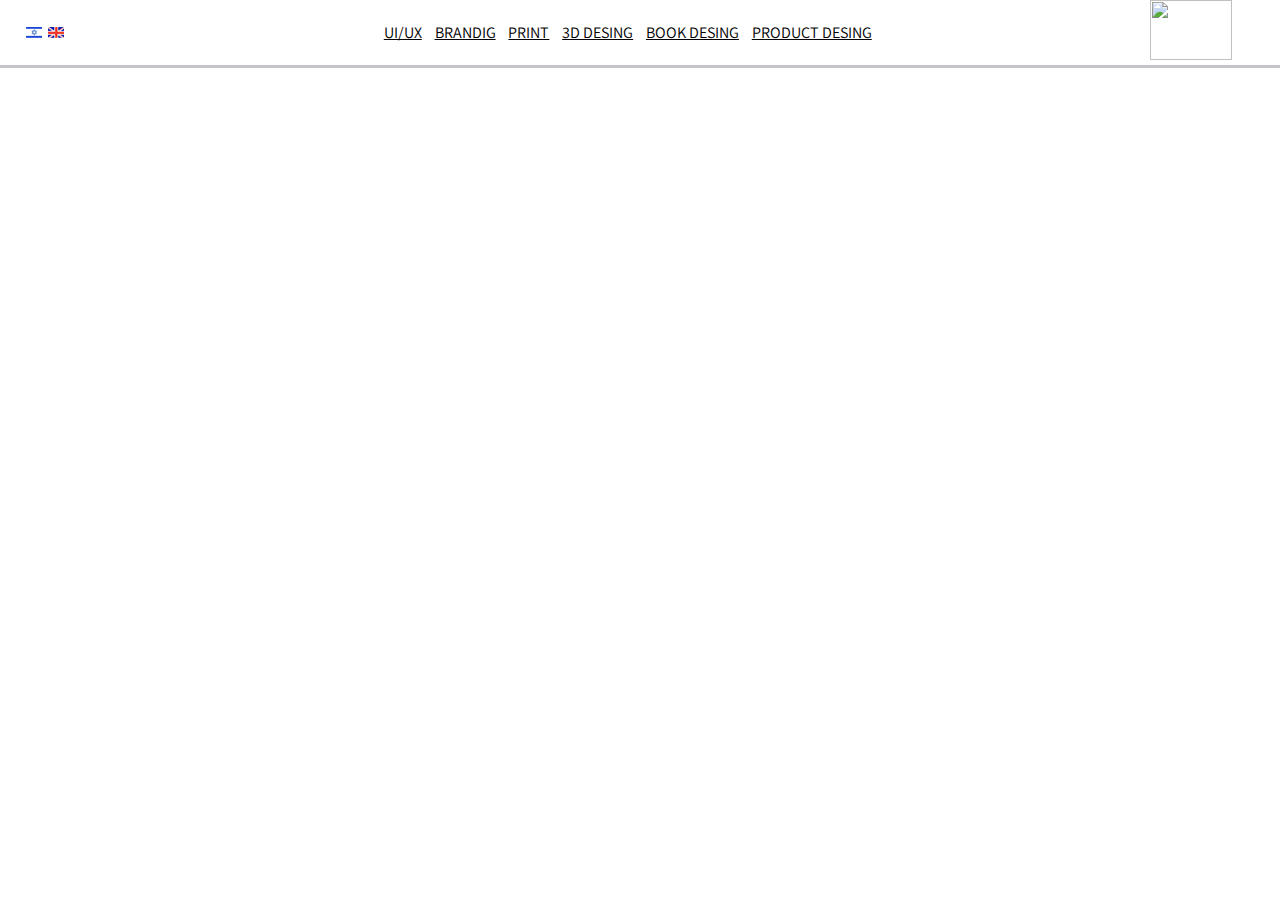
==== atech-web/index.html @ 6bf87c54 "web" ====
<!doctype html><html lang="en"><head><meta charset="utf-8"/><link rel="shortcut icon" href="/atech-web/favicon.ico"/><meta name="viewport" content="width=device-width,initial-scale=1,shrink-to-fit=no"/><meta name="theme-color" content="#000000"/><link rel="manifest" href="/atech-web/manifest.json"/><link href="https://fonts.googleapis.com/css?family=Assistant" rel="stylesheet"><title>ATech-App</title><link href="/atech-web/static/css/main.49054a58.chunk.css" rel="stylesheet"></head><body><noscript>You need to enable JavaScript to run this app.</noscript><div id="root"></div><script>!function(l){function e(e){for(var r,t,n=e[0],o=e[1],u=e[2],f=0,i=[];f<n.length;f++)t=n[f],c[t]&&i.push(c[t][0]),c[t]=0;for(r in o)Object.prototype.hasOwnProperty.call(o,r)&&(l[r]=o[r]);for(s&&s(e);i.length;)i.shift()();return p.push.apply(p,u||[]),a()}function a(){for(var e,r=0;r<p.length;r++){for(var t=p[r],n=!0,o=1;o<t.length;o++){var u=t[o];0!==c[u]&&(n=!1)}n&&(p.splice(r--,1),e=f(f.s=t[0]))}return e}var t={},c={1:0},p=[];function f(e){if(t[e])return t[e].exports;var r=t[e]={i:e,l:!1,exports:{}};return l[e].call(r.exports,r,r.exports,f),r.l=!0,r.exports}f.m=l,f.c=t,f.d=function(e,r,t){f.o(e,r)||Object.defineProperty(e,r,{enumerable:!0,get:t})},f.r=function(e){"undefined"!=typeof Symbol&&Symbol.toStringTag&&Object.defineProperty(e,Symbol.toStringTag,{value:"Module"}),Object.defineProperty(e,"__esModule",{value:!0})},f.t=function(r,e){if(1&e&&(r=f(r)),8&e)return r;if(4&e&&"object"==typeof r&&r&&r.__esModule)return r;var t=Object.create(null);if(f.r(t),Object.defineProperty(t,"default",{enumerable:!0,value:r}),2&e&&"string"!=typeof r)for(var n in r)f.d(t,n,function(e){return r[e]}.bind(null,n));return t},f.n=function(e){var r=e&&e.__esModule?function(){return e.default}:function(){return e};return f.d(r,"a",r),r},f.o=function(e,r){return Object.prototype.hasOwnProperty.call(e,r)},f.p="/atech-web/";var r=window.webpackJsonp=window.webpackJsonp||[],n=r.push.bind(r);r.push=e,r=r.slice();for(var o=0;o<r.length;o++)e(r[o]);var s=n;a()}([])</script><script src="/atech-web/static/js/2.a4373c57.chunk.js"></script><script src="/atech-web/static/js/main.f95548be.chunk.js"></script></body></html>
---- atech-web/static/css/main.49054a58.chunk.css ----
html{width:100vw;height:100vh}body{margin:0;padding:0;font-family:Assistant,-apple-system,BlinkMacSystemFont,Segoe UI,Roboto,Oxygen,Ubuntu,Cantarell,Fira Sans,Droid Sans,Helvetica Neue,sans-serif;-webkit-font-smoothing:antialiased;-moz-osx-font-smoothing:grayscale;box-sizing:border-box}code{font-family:source-code-pro,Menlo,Monaco,Consolas,Courier New,monospace}.App_App__2FCrL{box-sizing:border-box}.Header_Header__30mrN{height:65px;width:100vw;-webkit-justify-content:space-between;justify-content:space-between;background-color:#fff;margin:0;padding:0;display:-webkit-flex;display:flex;-webkit-align-content:center;align-content:center;-webkit-align-items:center;align-items:center;box-sizing:border-box;box-shadow:0 3px rgba(57,63,72,.3)}@media (max-width:1200px){.Header_Header__30mrN{box-shadow:0 1px rgba(57,63,72,.3);width:100%;height:100%}}.Header_Language__1eZSN{padding:1rem}@media (max-width:1200px){.Header_Language__1eZSN{padding:0}}.Header_Language__1eZSN ul{list-style-image:none;list-style:none;display:-webkit-flex;display:flex;padding:.4rem}.Header_Language__1eZSN li{padding:.2rem;-webkit-justify-content:space-between;justify-content:space-between}.Header_Language__1eZSN img:hover{cursor:pointer}.Header_Logo__1vlOT{box-sizing:border-box;margin:0;-webkit-justify-content:center;justify-content:center;-webkit-align-items:center;align-items:center;justify-items:center;-webkit-align-content:center;align-content:center}@media (max-width:1200px){.Header_Logo__1vlOT{padding:0}}.Header_Logo__1vlOT img{width:82px;height:60px;margin:auto 3rem}.NavigationItems_NavigationItems__2wbLm{margin:1rem;padding:1rem;list-style:none;display:-webkit-flex;display:flex;-webkit-align-items:center;align-items:center;width:100%;-webkit-justify-content:space-between;justify-content:space-between;-webkit-animation:NavigationItems_moveToRight__1PGFj .7s ease-in;animation:NavigationItems_moveToRight__1PGFj .7s ease-in}@-webkit-keyframes NavigationItems_moveToRight__1PGFj{0%{opacity:0;-webkit-transform:translateX(-100px);transform:translateX(-100px)}50%{opacity:.5;-webkit-transform:translateX(20px);transform:translateX(20px)}to{opacity:1;-webkit-transform:translate(0);transform:translate(0)}}@keyframes NavigationItems_moveToRight__1PGFj{0%{opacity:0;-webkit-transform:translateX(-100px);transform:translateX(-100px)}50%{opacity:.5;-webkit-transform:translateX(20px);transform:translateX(20px)}to{opacity:1;-webkit-transform:translate(0);transform:translate(0)}}.NavigationItem_NavigationItem__3v2Pa{box-sizing:border-box;display:-webkit-flex;display:flex;height:100%;-webkit-align-items:center;align-items:center}.NavigationItem_NavigationItem__3v2Pa a{color:#000;text-decoration:underline;box-sizing:border-box;text-transform:uppercase}.NavigationItem_NavigationItem__3v2Pa a:hover{color:grey}.NavigationItem_NavigationItem__3v2Pa a:active{color:#a9a9a9;text-decoration:none}.Main_Main__1Nb5W{background-image:url(/atech-web/static/media/main-background.679dd715.png);background-size:cover;height:100%;-webkit-justify-content:space-between;justify-content:space-between;background-position:50%;width:100vw}.Main_LeftSide__z9Kle,.Main_Main__1Nb5W{margin:0;display:-webkit-flex;display:flex;padding:0;box-sizing:border-box}.Main_LeftSide__z9Kle{-webkit-flex-direction:column;flex-direction:column;height:100vh;width:50vw;-webkit-justify-content:flex-start;justify-content:flex-start;justify-items:center}.Main_WhatsappLogo__3Oip_{margin:0;padding:0}.Main_WhatsappLogo__3Oip_ img{height:2rem;width:2rem}.Main_WhatsappLogo__3Oip_ img:hover{cursor:pointer}.Main_Texts__1NVI-{display:-webkit-flex;display:flex;-webkit-flex-direction:column;flex-direction:column;margin:0;font-size:14px}@media (max-width:1200px){.Main_Texts__1NVI-{padding:0}}.Main_Texts__1NVI- h2{color:#fff;padding:1px;margin:4rem 0 0}.Main_Texts__1NVI- h3{color:#fff;padding:1px;margin:0;text-decoration:underline;text-transform:uppercase}.Main_Texts__1NVI- p{justify-items:center;-webkit-justify-content:flex-start;justify-content:flex-start;color:#fff;padding:.8rem 0 0;margin:0;letter-spacing:1px;white-space:1px}@media (max-width:1200px){.Main_Texts__1NVI- p{width:70%}}.Main_Icons__2v_le{display:-webkit-flex;display:flex;padding:0;margin:auto 0 0}.Main_Icons__2v_le p{-webkit-writing-mode:vertical-lr;writing-mode:vertical-lr;text-orientation:sideways;padding:0;color:#fff;font-size:100%;margin:6px}@media (max-width:1200px){.Main_Icons__2v_le p{font-size:14px;padding:auto;margin-bottom:0;margin-left:5px}}.Main_Icons__2v_le img{margin:auto 0 10px;padding:0;height:80%}.Main_RightSide__1ohJ8{display:-webkit-flex;display:flex;-webkit-flex-direction:column;flex-direction:column;height:100vh;width:50vw;-webkit-justify-content:flex-start;justify-content:flex-start;justify-items:center;padding:0;margin:0;box-sizing:border-box}@media (max-width:1200px){.Main_RightSide__1ohJ8{margin:1rem 0 0 2rem}}.Main_RightSide__1ohJ8 ul{list-style:none;display:-webkit-flex;display:flex;margin:.2rem 3rem 0 0;-webkit-justify-content:flex-end;justify-content:flex-end;box-sizing:border-box}.Main_RightSide__1ohJ8 ul img{-webkit-justify-content:space-around;justify-content:space-around}.Main_RightSide__1ohJ8 ul li:hover{cursor:pointer}.Main_RightSide__1ohJ8 .Main_Aimage__1aSWj{display:-webkit-flex;display:flex;padding:1rem;-webkit-justify-content:flex-start;justify-content:flex-start;box-sizing:border-box}@media (max-width:1200px){.Main_RightSide__1ohJ8 .Main_Aimage__1aSWj{padding:0}}.Main_RightSide__1ohJ8 .Main_Aimage__1aSWj img{margin:1rem 0 0 20rem}.Main_RightSide__1ohJ8 .Main_RightText__3jVIx{display:-webkit-flex;display:flex;-webkit-flex-direction:column;flex-direction:column;margin:0;font-size:14px;box-sizing:border-box}.Main_RightSide__1ohJ8 .Main_RightText__3jVIx p{letter-spacing:1px;white-space:1px;padding:2px;-webkit-justify-content:center;justify-content:center;margin:0 0 0 16rem}@media (max-width:1200px){.Main_RightSide__1ohJ8 .Main_RightText__3jVIx p{padding:10px;margin:0 0 0 6rem}}.Main_RightSide__1ohJ8 .Main_RightText__3jVIx a{text-decoration:underline;color:#000;margin:auto}.Main_RightSide__1ohJ8 .Main_RightText__3jVIx a:hover{color:grey}.Main_RightSide__1ohJ8 .Main_RightText__3jVIx .Main_AdobeLogo__3BQVu{padding:0;-webkit-justify-content:flex-start;justify-content:flex-start;justify-items:flex-start;-webkit-align-content:flex-start;align-content:flex-start;-webkit-align-items:flex-start;align-items:flex-start;box-sizing:border-box;height:50%;width:50%}@media (max-width:1200px){.Main_RightSide__1ohJ8 .Main_RightText__3jVIx .Main_AdobeLogo__3BQVu{padding:1px}}.Main_RightSide__1ohJ8 .Main_RightText__3jVIx .Main_AdobeLogo__3BQVu img{width:80%;padding:1px;-webkit-justify-content:flex-end;justify-content:flex-end;margin:0 0 0 15.5rem}@media (max-width:1200px){.Main_RightSide__1ohJ8 .Main_RightText__3jVIx .Main_AdobeLogo__3BQVu img{margin:0 0 0 10rem}}.Main_RightSide__1ohJ8 .Main_ContactUs__1sZnH{display:-webkit-flex;display:flex;-webkit-flex-direction:column;flex-direction:column;justify-items:flex-end;-webkit-justify-content:flex-end;justify-content:flex-end}@media (max-width:1200px){.Main_RightSide__1ohJ8 .Main_ContactUs__1sZnH{margin-top:auto}}.Main_RightSide__1ohJ8 .Main_ContactUs__1sZnH a{color:#000;margin:8rem 0 1.8rem 2rem;padding:0 10px;-webkit-align-self:flex-end;align-self:flex-end;-webkit-align-items:flex-end;align-items:flex-end}@media (max-width:1200px){.Main_RightSide__1ohJ8 .Main_ContactUs__1sZnH a{margin-top:auto}}.Main_RightSide__1ohJ8 .Main_ContactUs__1sZnH form{display:-webkit-flex;display:flex;margin:0;justify-items:flex-end;-webkit-justify-content:flex-end;justify-content:flex-end}.Main_RightSide__1ohJ8 .Main_ContactUs__1sZnH form input{margin:auto 4px;border-radius:20px;border:1px solid #d3d3d3}.Main_RightSide__1ohJ8 .Main_ContactUs__1sZnH form input::-webkit-input-placeholder{padding:.2rem}.Main_RightSide__1ohJ8 .Main_ContactUs__1sZnH form input::-ms-input-placeholder{padding:.2rem}.Main_RightSide__1ohJ8 .Main_ContactUs__1sZnH form input::placeholder{padding:.2rem}.Main_RightSide__1ohJ8 .Main_ContactUs__1sZnH form input:focus{outline:none}.Main_RightSide__1ohJ8 .Main_ContactUs__1sZnH form button{background-color:#61bafa;border-radius:20px;border:none;padding:1px 3px;color:#000;margin:auto .2rem;font-weight:400;text-transform:uppercase}.Main_RightSide__1ohJ8 .Main_ContactUs__1sZnH form button:hover{background-color:#000;color:#fff;cursor:pointer}.Soon_Soon__22DeC{-webkit-justify-content:center;justify-content:center;display:-webkit-flex;display:flex;justify-items:center;text-align:center}.Soon_Soon__22DeC .Soon_lds_roller__1h9DC{display:inline-block;position:relative;width:64px;height:64px}.Soon_Soon__22DeC .Soon_lds_roller__1h9DC div{-webkit-animation:Soon_lds-roller__3p6Pq 1.2s cubic-bezier(.5,0,.5,1) infinite;animation:Soon_lds-roller__3p6Pq 1.2s cubic-bezier(.5,0,.5,1) infinite;-webkit-transform-origin:32px 32px;transform-origin:32px 32px}.Soon_Soon__22DeC .Soon_lds_roller__1h9DC div:after{content:" ";display:block;position:absolute;width:6px;height:6px;border-radius:50%;background:#fff;margin:-3px 0 0 -3px}.Soon_Soon__22DeC .Soon_lds_roller__1h9DC div:first-child{-webkit-animation-delay:-36ms;animation-delay:-36ms}.Soon_Soon__22DeC .Soon_lds_roller__1h9DC div:first-child:after{top:50px;left:50px}.Soon_Soon__22DeC .Soon_lds_roller__1h9DC div:nth-child(2){-webkit-animation-delay:-72ms;animation-delay:-72ms}.Soon_Soon__22DeC .Soon_lds_roller__1h9DC div:nth-child(2):after{top:54px;left:45px}.Soon_Soon__22DeC .Soon_lds_roller__1h9DC div:nth-child(3){-webkit-animation-delay:-.108s;animation-delay:-.108s}.Soon_Soon__22DeC .Soon_lds_roller__1h9DC div:nth-child(3):after{top:57px;left:39px}.Soon_Soon__22DeC .Soon_lds_roller__1h9DC div:nth-child(4){-webkit-animation-delay:-.144s;animation-delay:-.144s}.Soon_Soon__22DeC .Soon_lds_roller__1h9DC div:nth-child(4):after{top:58px;left:32px}.Soon_Soon__22DeC .Soon_lds_roller__1h9DC div:nth-child(5){-webkit-animation-delay:-.18s;animation-delay:-.18s}.Soon_Soon__22DeC .Soon_lds_roller__1h9DC div:nth-child(5):after{top:57px;left:25px}.Soon_Soon__22DeC .Soon_lds_roller__1h9DC div:nth-child(6){-webkit-animation-delay:-.216s;animation-delay:-.216s}.Soon_Soon__22DeC .Soon_lds_roller__1h9DC div:nth-child(6):after{top:54px;left:19px}.Soon_Soon__22DeC .Soon_lds_roller__1h9DC div:nth-child(7){-webkit-animation-delay:-.252s;animation-delay:-.252s}.Soon_Soon__22DeC .Soon_lds_roller__1h9DC div:nth-child(7):after{top:50px;left:14px}.Soon_Soon__22DeC .Soon_lds_roller__1h9DC div:nth-child(8){-webkit-animation-delay:-.288s;animation-delay:-.288s}.Soon_Soon__22DeC .Soon_lds_roller__1h9DC div:nth-child(8):after{top:45px;left:10px}@-webkit-keyframes Soon_lds_roller__1h9DC{0%{-webkit-transform:rotate(0deg);transform:rotate(0deg)}to{-webkit-transform:rotate(1turn);transform:rotate(1turn)}}@keyframes Soon_lds_roller__1h9DC{0%{-webkit-transform:rotate(0deg);transform:rotate(0deg)}to{-webkit-transform:rotate(1turn);transform:rotate(1turn)}}
/*# sourceMappingURL=main.49054a58.chunk.css.map */
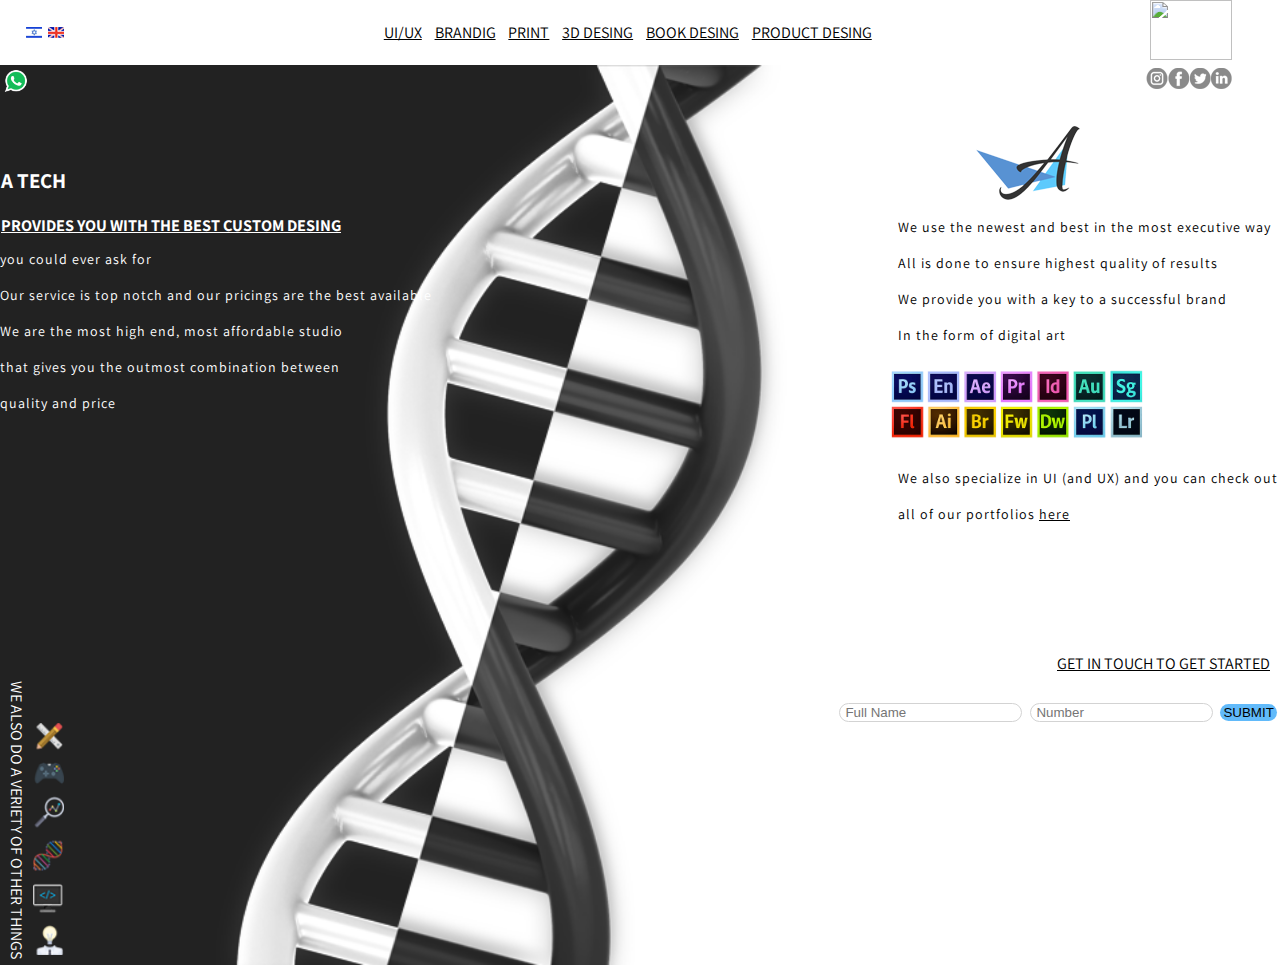
==== commit 39f4f62e: "app" ====
--- a/atech-web/index.html
+++ b/atech-web/index.html
@@ -1 +1 @@
-<!doctype html><html lang="en"><head><meta charset="utf-8"/><link rel="shortcut icon" href="/atech-web/favicon.ico"/><meta name="viewport" content="width=device-width,initial-scale=1,shrink-to-fit=no"/><meta name="theme-color" content="#000000"/><link rel="manifest" href="/atech-web/manifest.json"/><link href="https://fonts.googleapis.com/css?family=Assistant" rel="stylesheet"><title>ATech-App</title><link href="/atech-web/static/css/main.49054a58.chunk.css" rel="stylesheet"></head><body><noscript>You need to enable JavaScript to run this app.</noscript><div id="root"></div><script>!function(l){function e(e){for(var r,t,n=e[0],o=e[1],u=e[2],f=0,i=[];f<n.length;f++)t=n[f],c[t]&&i.push(c[t][0]),c[t]=0;for(r in o)Object.prototype.hasOwnProperty.call(o,r)&&(l[r]=o[r]);for(s&&s(e);i.length;)i.shift()();return p.push.apply(p,u||[]),a()}function a(){for(var e,r=0;r<p.length;r++){for(var t=p[r],n=!0,o=1;o<t.length;o++){var u=t[o];0!==c[u]&&(n=!1)}n&&(p.splice(r--,1),e=f(f.s=t[0]))}return e}var t={},c={1:0},p=[];function f(e){if(t[e])return t[e].exports;var r=t[e]={i:e,l:!1,exports:{}};return l[e].call(r.exports,r,r.exports,f),r.l=!0,r.exports}f.m=l,f.c=t,f.d=function(e,r,t){f.o(e,r)||Object.defineProperty(e,r,{enumerable:!0,get:t})},f.r=function(e){"undefined"!=typeof Symbol&&Symbol.toStringTag&&Object.defineProperty(e,Symbol.toStringTag,{value:"Module"}),Object.defineProperty(e,"__esModule",{value:!0})},f.t=function(r,e){if(1&e&&(r=f(r)),8&e)return r;if(4&e&&"object"==typeof r&&r&&r.__esModule)return r;var t=Object.create(null);if(f.r(t),Object.defineProperty(t,"default",{enumerable:!0,value:r}),2&e&&"string"!=typeof r)for(var n in r)f.d(t,n,function(e){return r[e]}.bind(null,n));return t},f.n=function(e){var r=e&&e.__esModule?function(){return e.default}:function(){return e};return f.d(r,"a",r),r},f.o=function(e,r){return Object.prototype.hasOwnProperty.call(e,r)},f.p="/atech-web/";var r=window.webpackJsonp=window.webpackJsonp||[],n=r.push.bind(r);r.push=e,r=r.slice();for(var o=0;o<r.length;o++)e(r[o]);var s=n;a()}([])</script><script src="/atech-web/static/js/2.a4373c57.chunk.js"></script><script src="/atech-web/static/js/main.f95548be.chunk.js"></script></body></html>+<!doctype html><html lang="en"><head><meta charset="utf-8"/><link rel="shortcut icon" href="/atech-web/favicon.ico"/><meta name="viewport" content="width=device-width,initial-scale=1,shrink-to-fit=no"/><meta name="theme-color" content="#000000"/><link rel="manifest" href="/atech-web/manifest.json"/><link href="https://fonts.googleapis.com/css?family=Assistant" rel="stylesheet"><title>ATech-App</title><link href="/atech-web/static/css/main.49054a58.chunk.css" rel="stylesheet"></head><body><noscript>You need to enable JavaScript to run this app.</noscript><div id="root"></div><script>!function(l){function e(e){for(var r,t,n=e[0],o=e[1],u=e[2],f=0,i=[];f<n.length;f++)t=n[f],c[t]&&i.push(c[t][0]),c[t]=0;for(r in o)Object.prototype.hasOwnProperty.call(o,r)&&(l[r]=o[r]);for(s&&s(e);i.length;)i.shift()();return p.push.apply(p,u||[]),a()}function a(){for(var e,r=0;r<p.length;r++){for(var t=p[r],n=!0,o=1;o<t.length;o++){var u=t[o];0!==c[u]&&(n=!1)}n&&(p.splice(r--,1),e=f(f.s=t[0]))}return e}var t={},c={1:0},p=[];function f(e){if(t[e])return t[e].exports;var r=t[e]={i:e,l:!1,exports:{}};return l[e].call(r.exports,r,r.exports,f),r.l=!0,r.exports}f.m=l,f.c=t,f.d=function(e,r,t){f.o(e,r)||Object.defineProperty(e,r,{enumerable:!0,get:t})},f.r=function(e){"undefined"!=typeof Symbol&&Symbol.toStringTag&&Object.defineProperty(e,Symbol.toStringTag,{value:"Module"}),Object.defineProperty(e,"__esModule",{value:!0})},f.t=function(r,e){if(1&e&&(r=f(r)),8&e)return r;if(4&e&&"object"==typeof r&&r&&r.__esModule)return r;var t=Object.create(null);if(f.r(t),Object.defineProperty(t,"default",{enumerable:!0,value:r}),2&e&&"string"!=typeof r)for(var n in r)f.d(t,n,function(e){return r[e]}.bind(null,n));return t},f.n=function(e){var r=e&&e.__esModule?function(){return e.default}:function(){return e};return f.d(r,"a",r),r},f.o=function(e,r){return Object.prototype.hasOwnProperty.call(e,r)},f.p="/atech-web/";var r=window.webpackJsonp=window.webpackJsonp||[],n=r.push.bind(r);r.push=e,r=r.slice();for(var o=0;o<r.length;o++)e(r[o]);var s=n;a()}([])</script><script src="/atech-web/static/js/2.a4373c57.chunk.js"></script><script src="/atech-web/static/js/main.3deb8f11.chunk.js"></script></body></html>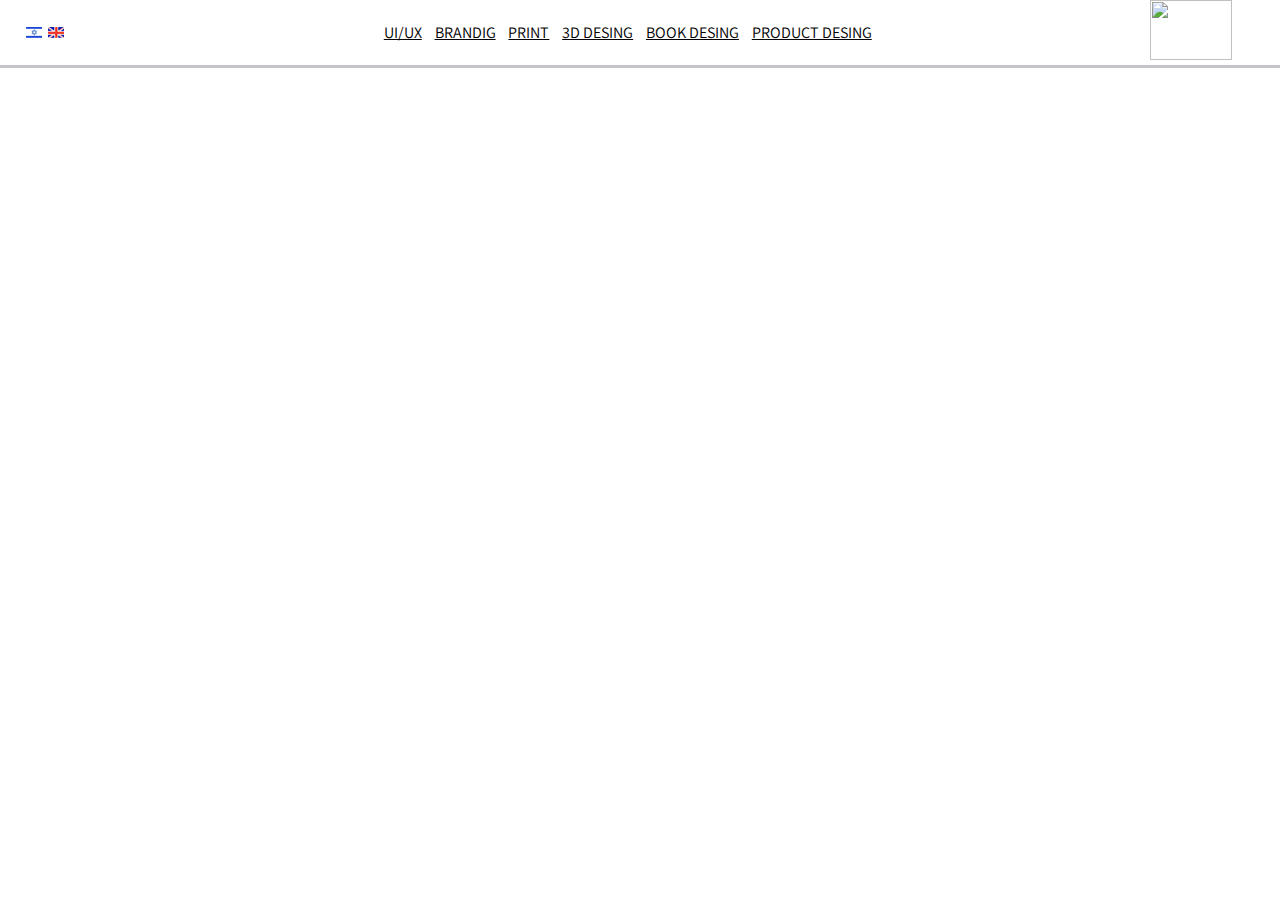
==== commit cbe92ff9: "app" ====
--- a/atech-web/index.html
+++ b/atech-web/index.html
@@ -1 +1 @@
-<!doctype html><html lang="en"><head><meta charset="utf-8"/><link rel="shortcut icon" href="/atech-web/favicon.ico"/><meta name="viewport" content="width=device-width,initial-scale=1,shrink-to-fit=no"/><meta name="theme-color" content="#000000"/><link rel="manifest" href="/atech-web/manifest.json"/><link href="https://fonts.googleapis.com/css?family=Assistant" rel="stylesheet"><title>ATech-App</title><link href="/atech-web/static/css/main.49054a58.chunk.css" rel="stylesheet"></head><body><noscript>You need to enable JavaScript to run this app.</noscript><div id="root"></div><script>!function(l){function e(e){for(var r,t,n=e[0],o=e[1],u=e[2],f=0,i=[];f<n.length;f++)t=n[f],c[t]&&i.push(c[t][0]),c[t]=0;for(r in o)Object.prototype.hasOwnProperty.call(o,r)&&(l[r]=o[r]);for(s&&s(e);i.length;)i.shift()();return p.push.apply(p,u||[]),a()}function a(){for(var e,r=0;r<p.length;r++){for(var t=p[r],n=!0,o=1;o<t.length;o++){var u=t[o];0!==c[u]&&(n=!1)}n&&(p.splice(r--,1),e=f(f.s=t[0]))}return e}var t={},c={1:0},p=[];function f(e){if(t[e])return t[e].exports;var r=t[e]={i:e,l:!1,exports:{}};return l[e].call(r.exports,r,r.exports,f),r.l=!0,r.exports}f.m=l,f.c=t,f.d=function(e,r,t){f.o(e,r)||Object.defineProperty(e,r,{enumerable:!0,get:t})},f.r=function(e){"undefined"!=typeof Symbol&&Symbol.toStringTag&&Object.defineProperty(e,Symbol.toStringTag,{value:"Module"}),Object.defineProperty(e,"__esModule",{value:!0})},f.t=function(r,e){if(1&e&&(r=f(r)),8&e)return r;if(4&e&&"object"==typeof r&&r&&r.__esModule)return r;var t=Object.create(null);if(f.r(t),Object.defineProperty(t,"default",{enumerable:!0,value:r}),2&e&&"string"!=typeof r)for(var n in r)f.d(t,n,function(e){return r[e]}.bind(null,n));return t},f.n=function(e){var r=e&&e.__esModule?function(){return e.default}:function(){return e};return f.d(r,"a",r),r},f.o=function(e,r){return Object.prototype.hasOwnProperty.call(e,r)},f.p="/atech-web/";var r=window.webpackJsonp=window.webpackJsonp||[],n=r.push.bind(r);r.push=e,r=r.slice();for(var o=0;o<r.length;o++)e(r[o]);var s=n;a()}([])</script><script src="/atech-web/static/js/2.a4373c57.chunk.js"></script><script src="/atech-web/static/js/main.3deb8f11.chunk.js"></script></body></html>+<!doctype html><html lang="en"><head><meta charset="utf-8"/><link rel="shortcut icon" href="/atech-web/favicon.ico"/><meta name="viewport" content="width=device-width,initial-scale=1,shrink-to-fit=no"/><meta name="theme-color" content="#000000"/><link rel="manifest" href="/atech-web/manifest.json"/><link href="https://fonts.googleapis.com/css?family=Assistant" rel="stylesheet"><title>ATech-App</title><link href="/atech-web/static/css/main.49054a58.chunk.css" rel="stylesheet"></head><body><noscript>You need to enable JavaScript to run this app.</noscript><div id="root"></div><script>!function(l){function e(e){for(var r,t,n=e[0],o=e[1],u=e[2],f=0,i=[];f<n.length;f++)t=n[f],c[t]&&i.push(c[t][0]),c[t]=0;for(r in o)Object.prototype.hasOwnProperty.call(o,r)&&(l[r]=o[r]);for(s&&s(e);i.length;)i.shift()();return p.push.apply(p,u||[]),a()}function a(){for(var e,r=0;r<p.length;r++){for(var t=p[r],n=!0,o=1;o<t.length;o++){var u=t[o];0!==c[u]&&(n=!1)}n&&(p.splice(r--,1),e=f(f.s=t[0]))}return e}var t={},c={1:0},p=[];function f(e){if(t[e])return t[e].exports;var r=t[e]={i:e,l:!1,exports:{}};return l[e].call(r.exports,r,r.exports,f),r.l=!0,r.exports}f.m=l,f.c=t,f.d=function(e,r,t){f.o(e,r)||Object.defineProperty(e,r,{enumerable:!0,get:t})},f.r=function(e){"undefined"!=typeof Symbol&&Symbol.toStringTag&&Object.defineProperty(e,Symbol.toStringTag,{value:"Module"}),Object.defineProperty(e,"__esModule",{value:!0})},f.t=function(r,e){if(1&e&&(r=f(r)),8&e)return r;if(4&e&&"object"==typeof r&&r&&r.__esModule)return r;var t=Object.create(null);if(f.r(t),Object.defineProperty(t,"default",{enumerable:!0,value:r}),2&e&&"string"!=typeof r)for(var n in r)f.d(t,n,function(e){return r[e]}.bind(null,n));return t},f.n=function(e){var r=e&&e.__esModule?function(){return e.default}:function(){return e};return f.d(r,"a",r),r},f.o=function(e,r){return Object.prototype.hasOwnProperty.call(e,r)},f.p="/atech-web/";var r=window.webpackJsonp=window.webpackJsonp||[],n=r.push.bind(r);r.push=e,r=r.slice();for(var o=0;o<r.length;o++)e(r[o]);var s=n;a()}([])</script><script src="/atech-web/static/js/2.a4373c57.chunk.js"></script><script src="/atech-web/static/js/main.7ada2f6e.chunk.js"></script></body></html>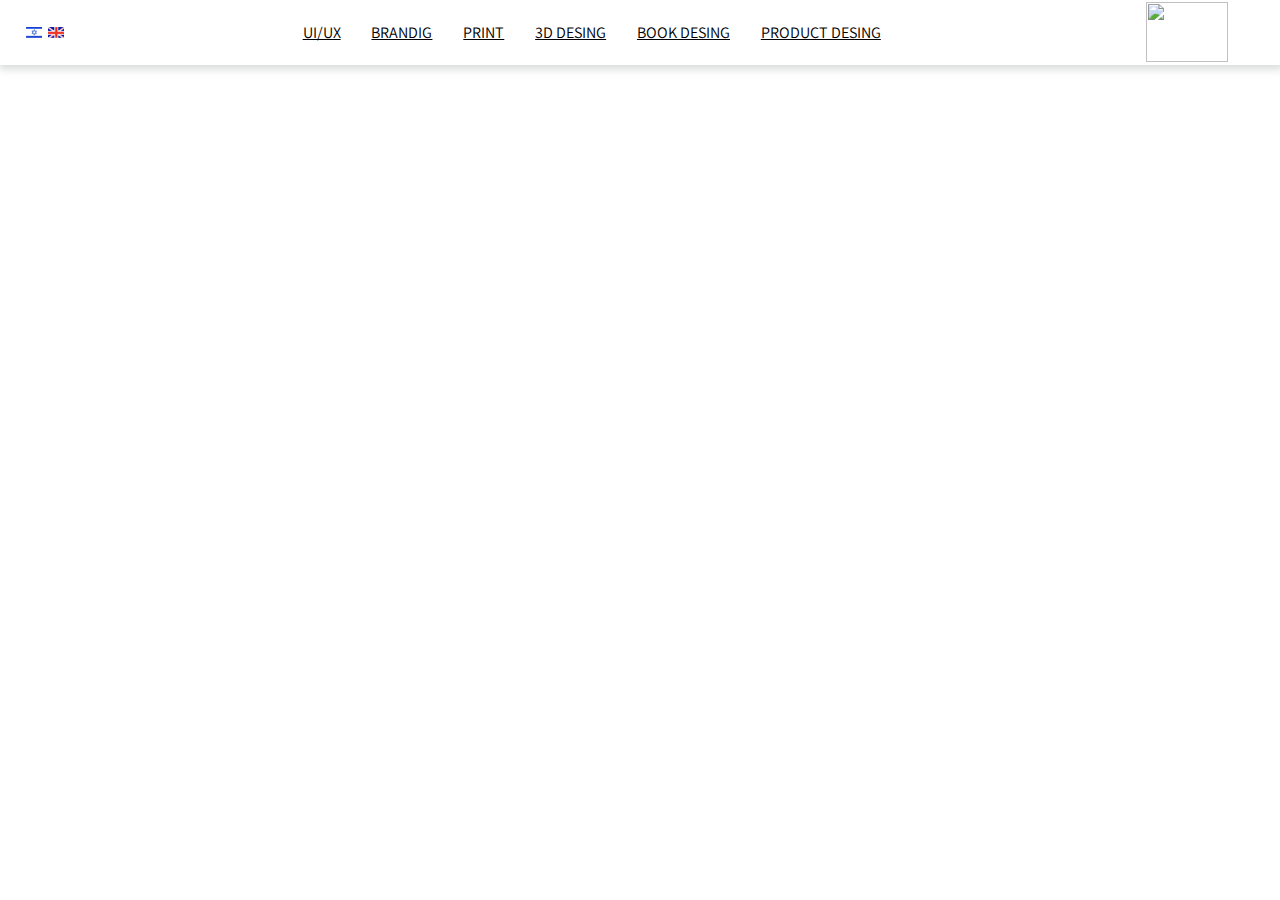
==== commit cb6e258a: "app" ====
--- a/atech-web/index.html
+++ b/atech-web/index.html
@@ -1 +1 @@
-<!doctype html><html lang="en"><head><meta charset="utf-8"/><link rel="shortcut icon" href="/atech-web/favicon.ico"/><meta name="viewport" content="width=device-width,initial-scale=1,shrink-to-fit=no"/><meta name="theme-color" content="#000000"/><link rel="manifest" href="/atech-web/manifest.json"/><link href="https://fonts.googleapis.com/css?family=Assistant" rel="stylesheet"><title>ATech-App</title><link href="/atech-web/static/css/main.49054a58.chunk.css" rel="stylesheet"></head><body><noscript>You need to enable JavaScript to run this app.</noscript><div id="root"></div><script>!function(l){function e(e){for(var r,t,n=e[0],o=e[1],u=e[2],f=0,i=[];f<n.length;f++)t=n[f],c[t]&&i.push(c[t][0]),c[t]=0;for(r in o)Object.prototype.hasOwnProperty.call(o,r)&&(l[r]=o[r]);for(s&&s(e);i.length;)i.shift()();return p.push.apply(p,u||[]),a()}function a(){for(var e,r=0;r<p.length;r++){for(var t=p[r],n=!0,o=1;o<t.length;o++){var u=t[o];0!==c[u]&&(n=!1)}n&&(p.splice(r--,1),e=f(f.s=t[0]))}return e}var t={},c={1:0},p=[];function f(e){if(t[e])return t[e].exports;var r=t[e]={i:e,l:!1,exports:{}};return l[e].call(r.exports,r,r.exports,f),r.l=!0,r.exports}f.m=l,f.c=t,f.d=function(e,r,t){f.o(e,r)||Object.defineProperty(e,r,{enumerable:!0,get:t})},f.r=function(e){"undefined"!=typeof Symbol&&Symbol.toStringTag&&Object.defineProperty(e,Symbol.toStringTag,{value:"Module"}),Object.defineProperty(e,"__esModule",{value:!0})},f.t=function(r,e){if(1&e&&(r=f(r)),8&e)return r;if(4&e&&"object"==typeof r&&r&&r.__esModule)return r;var t=Object.create(null);if(f.r(t),Object.defineProperty(t,"default",{enumerable:!0,value:r}),2&e&&"string"!=typeof r)for(var n in r)f.d(t,n,function(e){return r[e]}.bind(null,n));return t},f.n=function(e){var r=e&&e.__esModule?function(){return e.default}:function(){return e};return f.d(r,"a",r),r},f.o=function(e,r){return Object.prototype.hasOwnProperty.call(e,r)},f.p="/atech-web/";var r=window.webpackJsonp=window.webpackJsonp||[],n=r.push.bind(r);r.push=e,r=r.slice();for(var o=0;o<r.length;o++)e(r[o]);var s=n;a()}([])</script><script src="/atech-web/static/js/2.a4373c57.chunk.js"></script><script src="/atech-web/static/js/main.7ada2f6e.chunk.js"></script></body></html>+<!doctype html><html lang="en"><head><meta charset="utf-8"/><link rel="shortcut icon" href="/atech-web/favicon.ico"/><meta name="viewport" content="width=device-width,initial-scale=1,shrink-to-fit=no"/><meta name="theme-color" content="#000000"/><link rel="manifest" href="/atech-web/manifest.json"/><link href="https://fonts.googleapis.com/css?family=Assistant" rel="stylesheet"><title>ATech-App</title><link href="/atech-web/static/css/main.8c0c23cb.chunk.css" rel="stylesheet"></head><body><noscript>You need to enable JavaScript to run this app.</noscript><div id="root"></div><script>!function(l){function e(e){for(var r,t,n=e[0],o=e[1],u=e[2],f=0,i=[];f<n.length;f++)t=n[f],c[t]&&i.push(c[t][0]),c[t]=0;for(r in o)Object.prototype.hasOwnProperty.call(o,r)&&(l[r]=o[r]);for(s&&s(e);i.length;)i.shift()();return p.push.apply(p,u||[]),a()}function a(){for(var e,r=0;r<p.length;r++){for(var t=p[r],n=!0,o=1;o<t.length;o++){var u=t[o];0!==c[u]&&(n=!1)}n&&(p.splice(r--,1),e=f(f.s=t[0]))}return e}var t={},c={1:0},p=[];function f(e){if(t[e])return t[e].exports;var r=t[e]={i:e,l:!1,exports:{}};return l[e].call(r.exports,r,r.exports,f),r.l=!0,r.exports}f.m=l,f.c=t,f.d=function(e,r,t){f.o(e,r)||Object.defineProperty(e,r,{enumerable:!0,get:t})},f.r=function(e){"undefined"!=typeof Symbol&&Symbol.toStringTag&&Object.defineProperty(e,Symbol.toStringTag,{value:"Module"}),Object.defineProperty(e,"__esModule",{value:!0})},f.t=function(r,e){if(1&e&&(r=f(r)),8&e)return r;if(4&e&&"object"==typeof r&&r&&r.__esModule)return r;var t=Object.create(null);if(f.r(t),Object.defineProperty(t,"default",{enumerable:!0,value:r}),2&e&&"string"!=typeof r)for(var n in r)f.d(t,n,function(e){return r[e]}.bind(null,n));return t},f.n=function(e){var r=e&&e.__esModule?function(){return e.default}:function(){return e};return f.d(r,"a",r),r},f.o=function(e,r){return Object.prototype.hasOwnProperty.call(e,r)},f.p="/atech-web/";var r=window.webpackJsonp=window.webpackJsonp||[],n=r.push.bind(r);r.push=e,r=r.slice();for(var o=0;o<r.length;o++)e(r[o]);var s=n;a()}([])</script><script src="/atech-web/static/js/2.ccfe3831.chunk.js"></script><script src="/atech-web/static/js/main.e5def9fb.chunk.js"></script></body></html>--- a/atech-web/static/css/main.8c0c23cb.chunk.css
+++ b/atech-web/static/css/main.8c0c23cb.chunk.css
@@ -0,0 +1,2 @@
+html{width:100vw;height:100vh}body{margin:0;padding:0;font-family:Assistant,-apple-system,BlinkMacSystemFont,Segoe UI,Roboto,Oxygen,Ubuntu,Cantarell,Fira Sans,Droid Sans,Helvetica Neue,sans-serif;-webkit-font-smoothing:antialiased;-moz-osx-font-smoothing:grayscale;box-sizing:border-box;overflow-x:hidden}code{font-family:source-code-pro,Menlo,Monaco,Consolas,Courier New,monospace}.App_App__2FCrL{box-sizing:border-box}.Header_Header__30mrN{height:65px;width:100vw;-webkit-justify-content:space-between;justify-content:space-between;background-color:#fff;margin:0;padding:0;display:-webkit-flex;display:flex;-webkit-align-content:center;align-content:center;-webkit-align-items:center;align-items:center;box-sizing:border-box;position:relative;box-shadow:1px 2px 8px 2px rgba(57,63,72,.2)}@media (max-width:1200px){.Header_Header__30mrN{width:100%;height:100%}}.Header_Language__1eZSN{padding:1rem;display:grid}@media (max-width:1200px){.Header_Language__1eZSN{padding:0}}.Header_Language__1eZSN ul{list-style-image:none;list-style:none;display:-webkit-flex;display:flex;padding:.4rem}.Header_Language__1eZSN li{padding:.2rem}.Header_Language__1eZSN img:hover{cursor:pointer}.Header_Logo__1vlOT{box-sizing:border-box;margin:0;-webkit-justify-content:center;justify-content:center;-webkit-align-items:center;align-items:center;justify-items:center;-webkit-align-content:center;align-content:center}.Header_Logo__1vlOT img{width:82px;height:60px;margin:auto 3rem;padding:4px}.NavigationItems_NavigationItems__2wbLm{margin:0;padding:1rem;list-style:none;display:-webkit-flex;display:flex;-webkit-align-items:center;align-items:center;width:50%;-webkit-justify-content:space-evenly;justify-content:space-evenly;-webkit-animation:NavigationItems_moveToRight__1PGFj .7s ease-in;animation:NavigationItems_moveToRight__1PGFj .7s ease-in}@-webkit-keyframes NavigationItems_moveToRight__1PGFj{0%{opacity:0;-webkit-transform:translateX(-100px);transform:translateX(-100px)}50%{opacity:.5;-webkit-transform:translateX(20px);transform:translateX(20px)}to{opacity:1;-webkit-transform:translate(0);transform:translate(0)}}@keyframes NavigationItems_moveToRight__1PGFj{0%{opacity:0;-webkit-transform:translateX(-100px);transform:translateX(-100px)}50%{opacity:.5;-webkit-transform:translateX(20px);transform:translateX(20px)}to{opacity:1;-webkit-transform:translate(0);transform:translate(0)}}.NavigationItem_NavigationItem__3v2Pa{box-sizing:border-box;display:-webkit-flex;display:flex;height:100%;-webkit-align-items:center;align-items:center}.NavigationItem_NavigationItem__3v2Pa a{color:#000;text-decoration:underline;box-sizing:border-box;text-transform:uppercase}.NavigationItem_NavigationItem__3v2Pa a:hover{color:grey}.NavigationItem_NavigationItem__3v2Pa a .NavigationItem_active__2ez84,.NavigationItem_NavigationItem__3v2Pa a:active{color:#a9a9a9;text-decoration:none}.Main_Main__1Nb5W{background-image:url(/atech-web/static/media/main-background.679dd715.png);background-size:cover;height:100%;-webkit-justify-content:space-between;justify-content:space-between;background-position:50%;width:99vw}.Main_LeftSide__z9Kle,.Main_Main__1Nb5W{margin:0;display:-webkit-flex;display:flex;padding:0;box-sizing:border-box}.Main_LeftSide__z9Kle{-webkit-flex-direction:column;flex-direction:column;height:100vh;width:50vw;-webkit-justify-content:flex-start;justify-content:flex-start;justify-items:center}.Main_WhatsappLogo__3Oip_{margin:0;padding:0}.Main_WhatsappLogo__3Oip_ img{height:2rem;width:2rem}.Main_WhatsappLogo__3Oip_ img:hover{cursor:pointer}.Main_Texts__1NVI-{display:-webkit-flex;display:flex;-webkit-flex-direction:column;flex-direction:column;margin:0;font-size:14px}@media (max-width:1200px){.Main_Texts__1NVI-{padding:0;margin:0 20px 0 0}}.Main_Texts__1NVI- h2{color:#fff;padding:1px;margin:4rem 0 0}@media (max-width:1200px){.Main_Texts__1NVI- h2{margin:1rem 0 0}}.Main_Texts__1NVI- h3{color:#fff;padding:1px;margin:0;text-decoration:underline;text-transform:uppercase}.Main_Texts__1NVI- p{justify-items:center;-webkit-justify-content:flex-start;justify-content:flex-start;color:#fff;padding:.8rem 0 0;margin:0;letter-spacing:1px;white-space:1px}@media (max-width:1200px){.Main_Texts__1NVI- p{width:70%;letter-spacing:0;white-space:0}}.Main_Icons__2v_le{display:-webkit-flex;display:flex;padding:0;margin:auto 0 0;box-sizing:border-box}.Main_Icons__2v_le p{-webkit-writing-mode:vertical-lr;writing-mode:vertical-lr;text-orientation:sideways;padding:0;color:#fff;font-size:100%;margin:6px}@media (max-width:1200px){.Main_Icons__2v_le p{font-size:14px;padding:auto;margin-bottom:0;margin-left:5px}}.Main_Icons__2v_le img{margin:auto 0 10px;padding:0;height:80%}.Main_RightSide__1ohJ8{display:-webkit-flex;display:flex;-webkit-flex-direction:column;flex-direction:column;height:100vh;width:50vw;-webkit-justify-content:flex-start;justify-content:flex-start;justify-items:center;padding:0;margin:0;box-sizing:border-box}@media (max-width:1200px){.Main_RightSide__1ohJ8{margin:1rem 0 0 2rem}}.Main_RightSide__1ohJ8 ul{list-style:none;display:-webkit-flex;display:flex;margin:.6rem 2rem 0 0;-webkit-justify-content:flex-end;justify-content:flex-end;box-sizing:border-box}@media (max-width:1200px){.Main_RightSide__1ohJ8 ul{margin:.2rem 2rem 0 0}}.Main_RightSide__1ohJ8 ul img{-webkit-justify-content:space-between;justify-content:space-between}.Main_RightSide__1ohJ8 ul li{padding:2px}.Main_RightSide__1ohJ8 ul li:hover{cursor:pointer}.Main_RightSide__1ohJ8 .Main_Aimage__1aSWj{display:-webkit-flex;display:flex;padding:1rem;-webkit-justify-content:flex-start;justify-content:flex-start;box-sizing:border-box}@media (max-width:1200px){.Main_RightSide__1ohJ8 .Main_Aimage__1aSWj{padding:0}}.Main_RightSide__1ohJ8 .Main_Aimage__1aSWj img{margin:1rem 0 0 16rem}@media (max-width:1200px){.Main_RightSide__1ohJ8 .Main_Aimage__1aSWj img{margin:1rem 0 0 8rem}}.Main_RightSide__1ohJ8 .Main_RightText__3jVIx{display:-webkit-flex;display:flex;-webkit-flex-direction:column;flex-direction:column;margin:0;font-size:14px;box-sizing:border-box}.Main_RightSide__1ohJ8 .Main_RightText__3jVIx p{letter-spacing:1px;white-space:1px;padding:2px;-webkit-justify-content:center;justify-content:center;margin:0 0 0 16rem}@media (max-width:1200px){.Main_RightSide__1ohJ8 .Main_RightText__3jVIx p{padding:10px;margin:0 0 0 6rem}}.Main_RightSide__1ohJ8 .Main_RightText__3jVIx a{text-decoration:underline;color:#000;margin:auto}.Main_RightSide__1ohJ8 .Main_RightText__3jVIx a:hover{color:grey}.Main_RightSide__1ohJ8 .Main_RightText__3jVIx .Main_AdobeLogo__3BQVu{padding:0;-webkit-justify-content:flex-start;justify-content:flex-start;justify-items:flex-start;-webkit-align-content:flex-start;align-content:flex-start;-webkit-align-items:flex-start;align-items:flex-start;box-sizing:border-box;height:50%;width:50%}@media (max-width:1200px){.Main_RightSide__1ohJ8 .Main_RightText__3jVIx .Main_AdobeLogo__3BQVu{padding:1px;width:70%}}.Main_RightSide__1ohJ8 .Main_RightText__3jVIx .Main_AdobeLogo__3BQVu img{width:100%;padding:1px;-webkit-justify-content:flex-end;justify-content:flex-end;margin:0 0 0 15.5rem}@media (max-width:1200px){.Main_RightSide__1ohJ8 .Main_RightText__3jVIx .Main_AdobeLogo__3BQVu img{margin:0 0 0 6rem}}.Main_RightSide__1ohJ8 .Main_ContactUs__1sZnH{display:grid;grid-template-columns:repeat(1fr);justify-items:flex-end;-webkit-justify-content:flex-end;justify-content:flex-end;margin-top:auto;margin-bottom:8px;margin-left:10px}@media (max-width:1200px){.Main_RightSide__1ohJ8 .Main_ContactUs__1sZnH{margin:1rem 0 6px}}.Main_RightSide__1ohJ8 .Main_ContactUs__1sZnH a{color:#000;margin:8rem 0 1.8rem 1rem;padding:0 20px;-webkit-align-self:flex-end;align-self:flex-end}@media (max-width:1200px){.Main_RightSide__1ohJ8 .Main_ContactUs__1sZnH a{margin:4rem 0 .8 10px}}.Main_RightSide__1ohJ8 .Main_ContactUs__1sZnH form{display:-webkit-flex;display:flex;margin:0;justify-items:flex-end;-webkit-justify-content:space-evenly;justify-content:space-evenly;padding:2px}.Main_RightSide__1ohJ8 .Main_ContactUs__1sZnH form input{margin:auto 2px;border-radius:5px;border:1px solid #d3d3d3;text-align:center}.Main_RightSide__1ohJ8 .Main_ContactUs__1sZnH form input::-webkit-input-placeholder{padding:.2rem}.Main_RightSide__1ohJ8 .Main_ContactUs__1sZnH form input::-ms-input-placeholder{padding:.2rem}.Main_RightSide__1ohJ8 .Main_ContactUs__1sZnH form input::placeholder{padding:.2rem}.Main_RightSide__1ohJ8 .Main_ContactUs__1sZnH form input:focus{outline:none}.Main_RightSide__1ohJ8 .Main_ContactUs__1sZnH form button{margin:auto 20px 0 5px;background-color:#61bafa;border-radius:3px;border:none;padding:2px 30px;color:#000;font-weight:400;text-transform:uppercase}.Main_RightSide__1ohJ8 .Main_ContactUs__1sZnH form button:hover{background-color:#000;color:#fff;cursor:pointer}.Soon_Soon__22DeC{-webkit-justify-content:center;justify-content:center;display:-webkit-flex;display:flex;justify-items:center;text-align:center}
+/*# sourceMappingURL=main.8c0c23cb.chunk.css.map */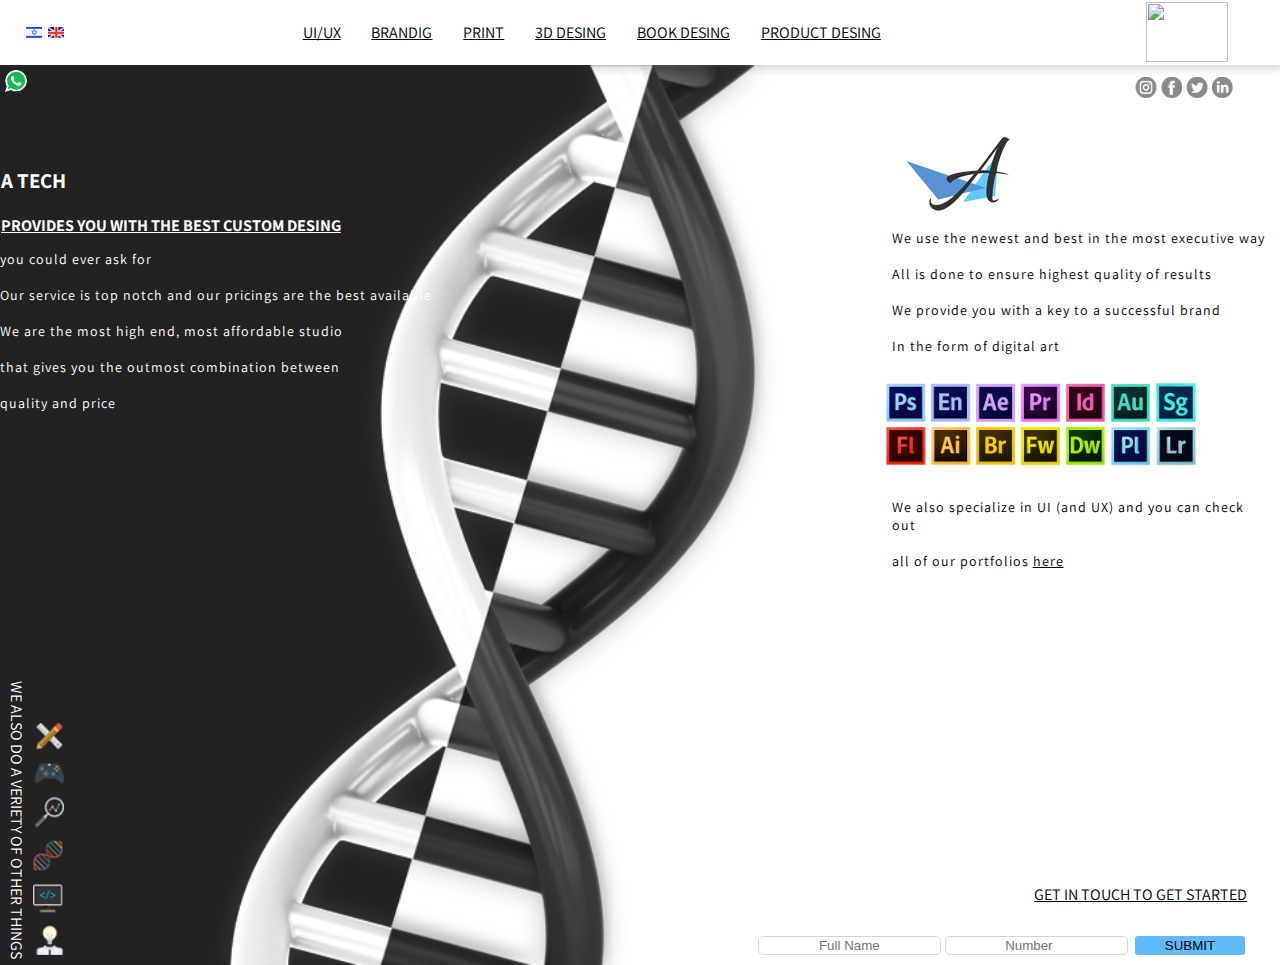
==== commit 4d8a2893: "apppapapapp" ====
--- a/atech-web/index.html
+++ b/atech-web/index.html
@@ -1 +1 @@
-<!doctype html><html lang="en"><head><meta charset="utf-8"/><link rel="shortcut icon" href="/atech-web/favicon.ico"/><meta name="viewport" content="width=device-width,initial-scale=1,shrink-to-fit=no"/><meta name="theme-color" content="#000000"/><link rel="manifest" href="/atech-web/manifest.json"/><link href="https://fonts.googleapis.com/css?family=Assistant" rel="stylesheet"><title>ATech-App</title><link href="/atech-web/static/css/main.8c0c23cb.chunk.css" rel="stylesheet"></head><body><noscript>You need to enable JavaScript to run this app.</noscript><div id="root"></div><script>!function(l){function e(e){for(var r,t,n=e[0],o=e[1],u=e[2],f=0,i=[];f<n.length;f++)t=n[f],c[t]&&i.push(c[t][0]),c[t]=0;for(r in o)Object.prototype.hasOwnProperty.call(o,r)&&(l[r]=o[r]);for(s&&s(e);i.length;)i.shift()();return p.push.apply(p,u||[]),a()}function a(){for(var e,r=0;r<p.length;r++){for(var t=p[r],n=!0,o=1;o<t.length;o++){var u=t[o];0!==c[u]&&(n=!1)}n&&(p.splice(r--,1),e=f(f.s=t[0]))}return e}var t={},c={1:0},p=[];function f(e){if(t[e])return t[e].exports;var r=t[e]={i:e,l:!1,exports:{}};return l[e].call(r.exports,r,r.exports,f),r.l=!0,r.exports}f.m=l,f.c=t,f.d=function(e,r,t){f.o(e,r)||Object.defineProperty(e,r,{enumerable:!0,get:t})},f.r=function(e){"undefined"!=typeof Symbol&&Symbol.toStringTag&&Object.defineProperty(e,Symbol.toStringTag,{value:"Module"}),Object.defineProperty(e,"__esModule",{value:!0})},f.t=function(r,e){if(1&e&&(r=f(r)),8&e)return r;if(4&e&&"object"==typeof r&&r&&r.__esModule)return r;var t=Object.create(null);if(f.r(t),Object.defineProperty(t,"default",{enumerable:!0,value:r}),2&e&&"string"!=typeof r)for(var n in r)f.d(t,n,function(e){return r[e]}.bind(null,n));return t},f.n=function(e){var r=e&&e.__esModule?function(){return e.default}:function(){return e};return f.d(r,"a",r),r},f.o=function(e,r){return Object.prototype.hasOwnProperty.call(e,r)},f.p="/atech-web/";var r=window.webpackJsonp=window.webpackJsonp||[],n=r.push.bind(r);r.push=e,r=r.slice();for(var o=0;o<r.length;o++)e(r[o]);var s=n;a()}([])</script><script src="/atech-web/static/js/2.ccfe3831.chunk.js"></script><script src="/atech-web/static/js/main.e5def9fb.chunk.js"></script></body></html>+<!doctype html><html lang="en"><head><meta charset="utf-8"/><link rel="shortcut icon" href="/atech-web/favicon.ico"/><meta name="viewport" content="width=device-width,initial-scale=1,shrink-to-fit=no"/><meta name="theme-color" content="#000000"/><link rel="manifest" href="/atech-web/manifest.json"/><link href="https://fonts.googleapis.com/css?family=Assistant" rel="stylesheet"><title>ATech-App</title><link href="/atech-web/static/css/main.8c0c23cb.chunk.css" rel="stylesheet"></head><body><noscript>You need to enable JavaScript to run this app.</noscript><div id="root"></div><script>!function(l){function e(e){for(var r,t,n=e[0],o=e[1],u=e[2],f=0,i=[];f<n.length;f++)t=n[f],c[t]&&i.push(c[t][0]),c[t]=0;for(r in o)Object.prototype.hasOwnProperty.call(o,r)&&(l[r]=o[r]);for(s&&s(e);i.length;)i.shift()();return p.push.apply(p,u||[]),a()}function a(){for(var e,r=0;r<p.length;r++){for(var t=p[r],n=!0,o=1;o<t.length;o++){var u=t[o];0!==c[u]&&(n=!1)}n&&(p.splice(r--,1),e=f(f.s=t[0]))}return e}var t={},c={1:0},p=[];function f(e){if(t[e])return t[e].exports;var r=t[e]={i:e,l:!1,exports:{}};return l[e].call(r.exports,r,r.exports,f),r.l=!0,r.exports}f.m=l,f.c=t,f.d=function(e,r,t){f.o(e,r)||Object.defineProperty(e,r,{enumerable:!0,get:t})},f.r=function(e){"undefined"!=typeof Symbol&&Symbol.toStringTag&&Object.defineProperty(e,Symbol.toStringTag,{value:"Module"}),Object.defineProperty(e,"__esModule",{value:!0})},f.t=function(r,e){if(1&e&&(r=f(r)),8&e)return r;if(4&e&&"object"==typeof r&&r&&r.__esModule)return r;var t=Object.create(null);if(f.r(t),Object.defineProperty(t,"default",{enumerable:!0,value:r}),2&e&&"string"!=typeof r)for(var n in r)f.d(t,n,function(e){return r[e]}.bind(null,n));return t},f.n=function(e){var r=e&&e.__esModule?function(){return e.default}:function(){return e};return f.d(r,"a",r),r},f.o=function(e,r){return Object.prototype.hasOwnProperty.call(e,r)},f.p="/atech-web/";var r=window.webpackJsonp=window.webpackJsonp||[],n=r.push.bind(r);r.push=e,r=r.slice();for(var o=0;o<r.length;o++)e(r[o]);var s=n;a()}([])</script><script src="/atech-web/static/js/2.ccfe3831.chunk.js"></script><script src="/atech-web/static/js/main.c5dc1014.chunk.js"></script></body></html>